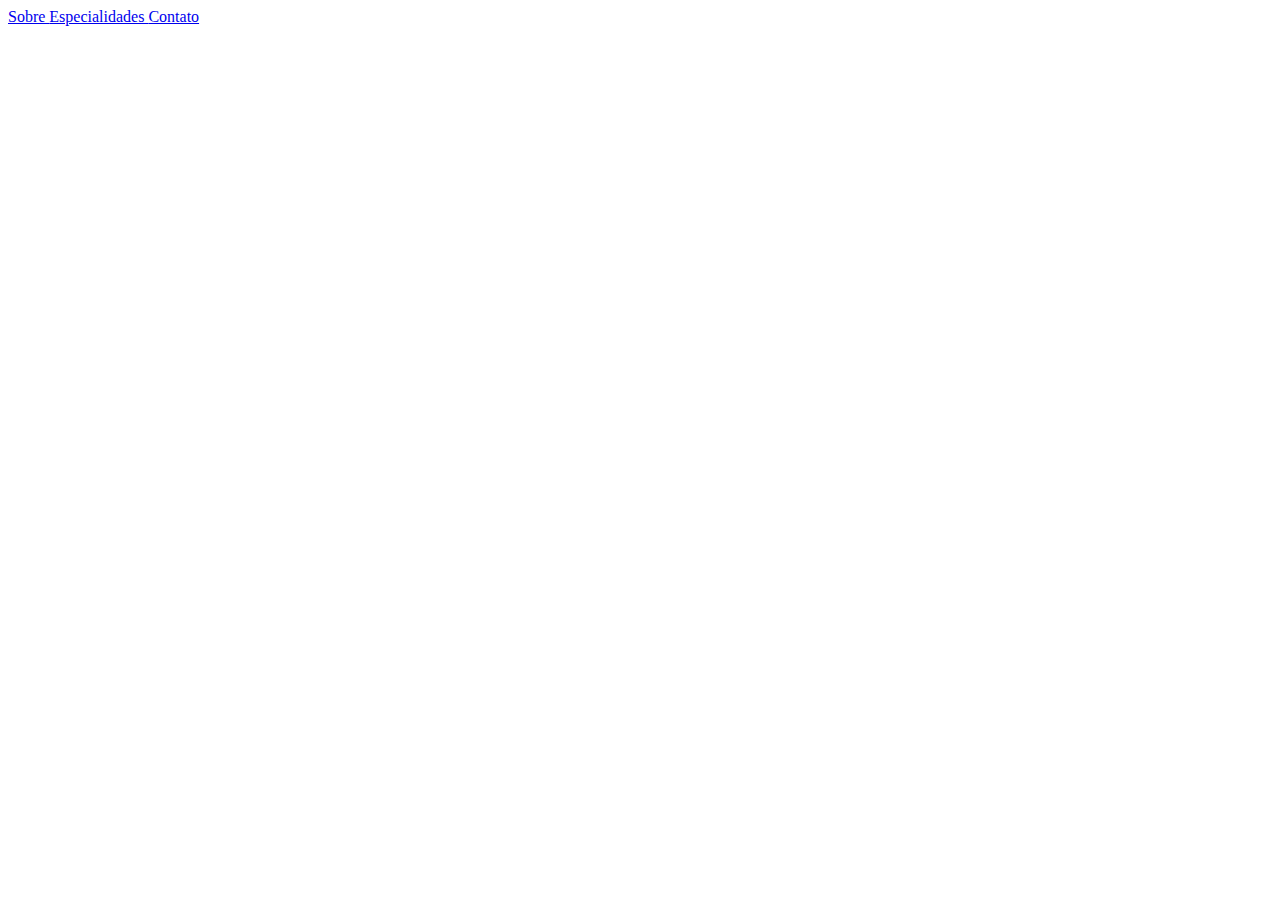
==== index.html @ e7d1a458 "introducao" ====
<!DOCTYPE html>
<html>
<head>
    <meta charset="UTF-8">
    <title> CMLife - Home </title>
</head>
    <body>
            <header>
                <nav>
                    <a href="#"> Sobre </a>
                    <a href="#"> Especialidades </a>
                    <a href="#"> Contato </a>
                </nav>
            </header>
    </body>
</html>
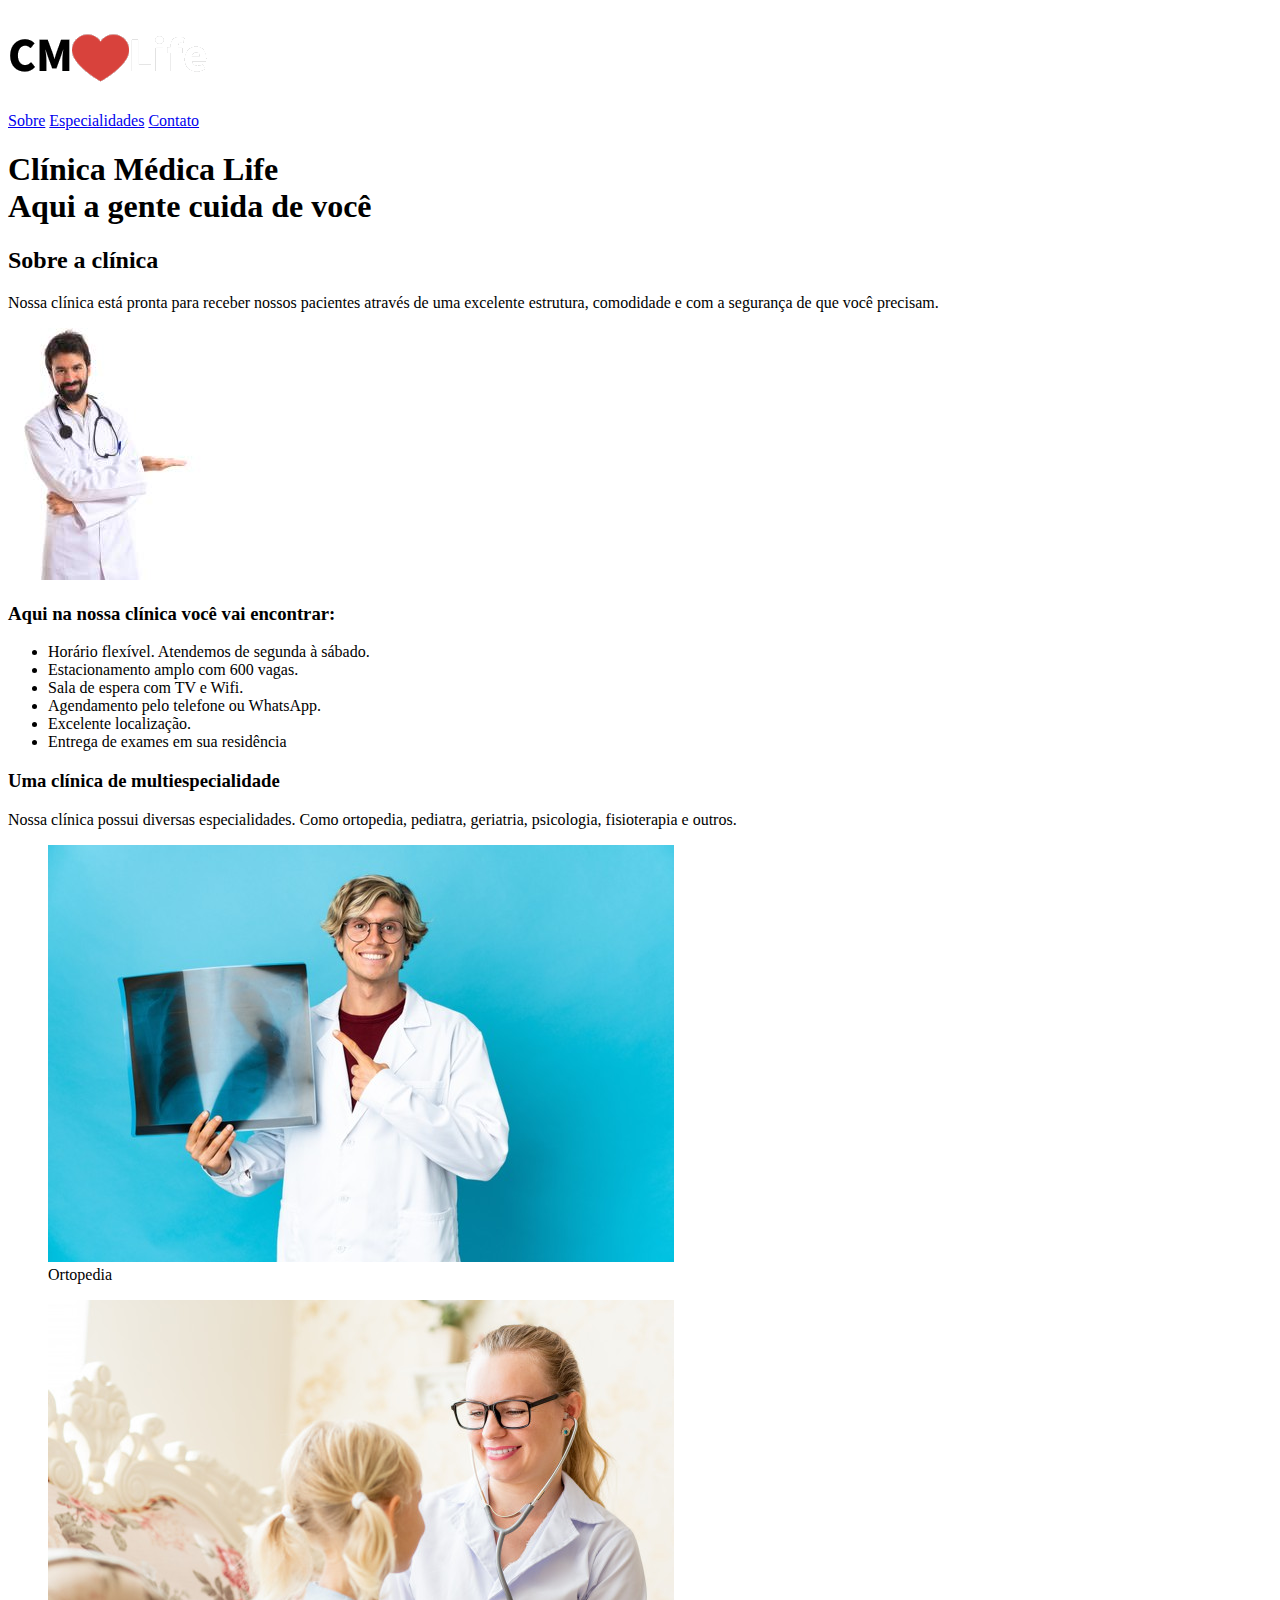
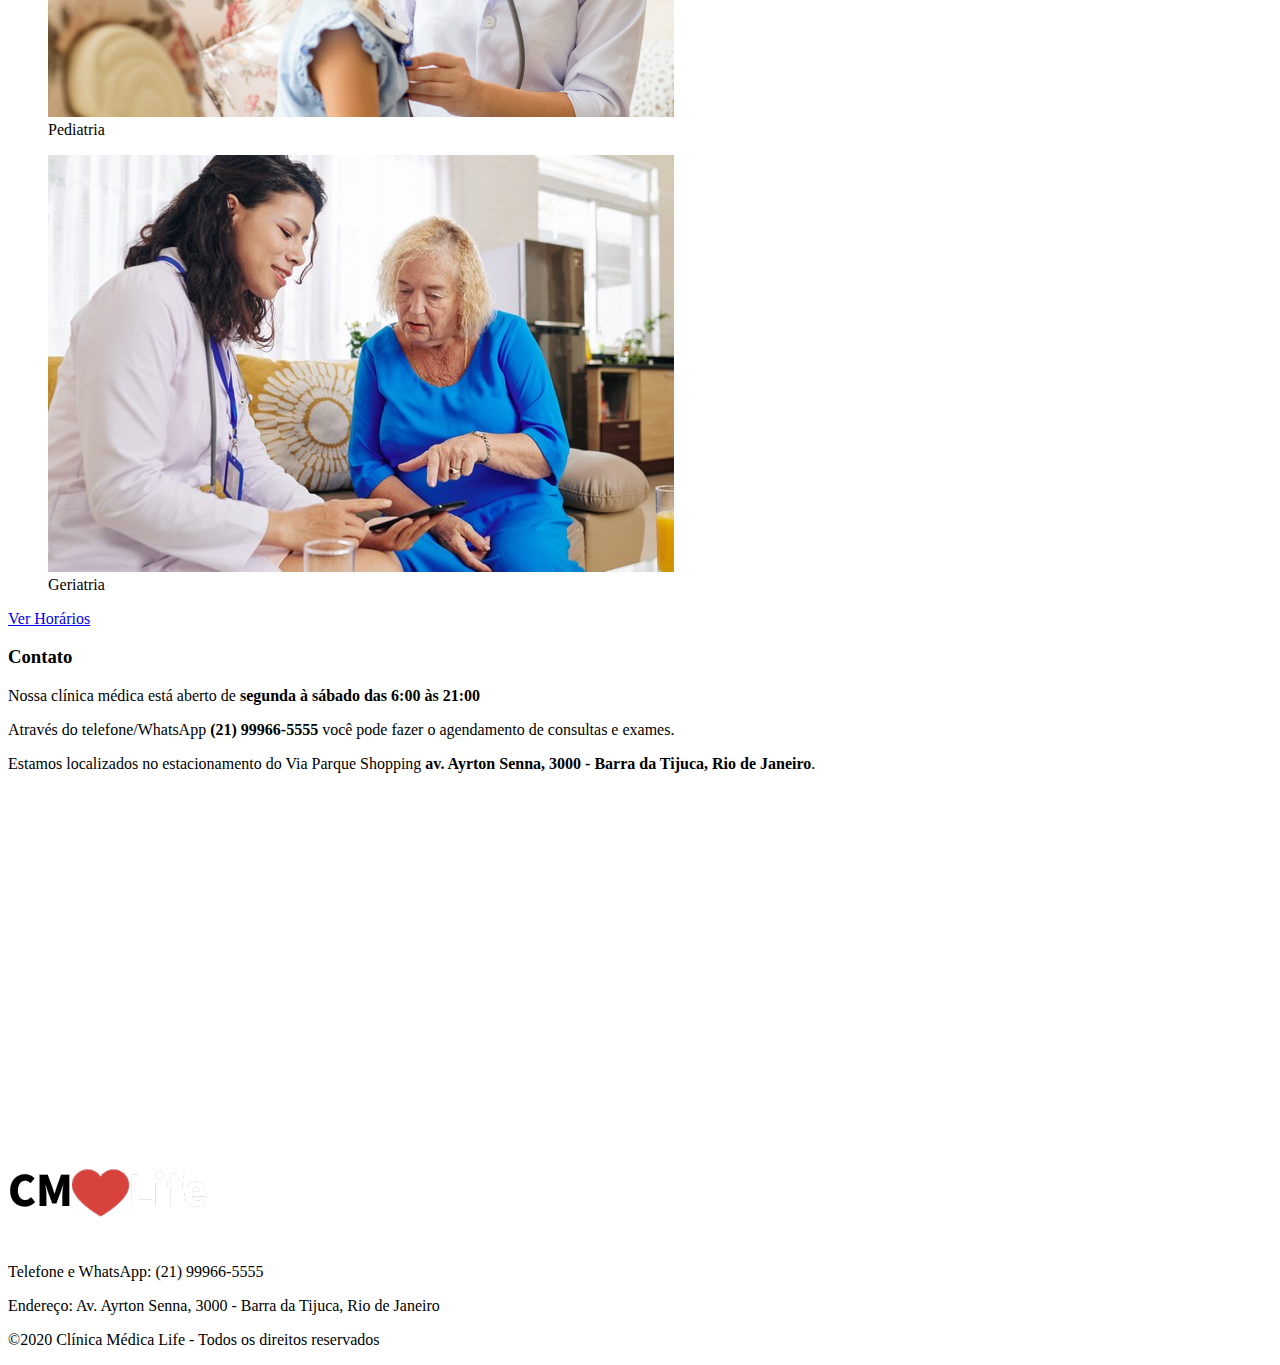
==== commit fd651326: "full html page" ====
--- a/index.html
+++ b/index.html
@@ -1,16 +1,114 @@
 <!DOCTYPE html>
 <html>
 <head>
-    <meta charset="UTF-8">
-    <title> CMLife - Home </title>
+  <meta charset="UTF-8">
+  <title>CMLife - Home</title>
 </head>
-    <body>
-            <header>
-                <nav>
-                    <a href="#"> Sobre </a>
-                    <a href="#"> Especialidades </a>
-                    <a href="#"> Contato </a>
-                </nav>
-            </header>
-    </body>
+<body>
+  <header>
+    <div>
+      <div>
+        <a href="index.html">
+          <img src="assets/logo.png" alt="Clínica Médica" title="Clínica Médica Life">
+        </a>
+      </div>
+
+      <nav>
+        <a href="#sobre">Sobre</a>
+        <a href="#">Especialidades</a>
+        <a href="#contato">Contato</a>
+      </nav>
+
+    </div>
+  </header>
+
+  <main>
+    <section>
+      <div>
+        <h1>Clínica Médica Life<br> Aqui a gente cuida de você</h1>
+      </div>
+    </section>
+
+    <section id="sobre">
+      <div>
+        <h2>Sobre a clínica</h2>
+        <p>Nossa clínica está pronta para receber nossos pacientes através de uma excelente estrutura, comodidade e com a segurança de que você precisam.</p>
+      </div>
+
+      <div>
+        <img src="assets/medico.jpg" alt="Imagem de um médico" title="Imagem de um médico">
+
+        <div>
+          <h3>Aqui na nossa clínica você vai encontrar:</h3>
+          <ul>
+            <li>Horário flexível. Atendemos de segunda à sábado.</li>
+            <li>Estacionamento amplo com 600 vagas.</li>
+            <li>Sala de espera com TV e Wifi.</li>
+            <li>Agendamento pelo telefone ou WhatsApp.</li>
+            <li>Excelente localização.</li>
+            <li>Entrega de exames em sua residência</li>
+          </ul>
+        </div>
+      </div>
+    </section>
+
+    <section id="especialidades">
+      <div>
+        <h3>Uma clínica de multiespecialidade</h3>
+        <p>Nossa clínica possui diversas especialidades. Como ortopedia, pediatra, geriatria, psicologia, fisioterapia e outros.</p>
+      </div>
+
+      <div>
+        <figure>
+          <img src="assets/ortopedia1.png" alt="Imagem de um ortopedista" title="Imagem de um ortopedista">
+          <figcaption>Ortopedia</figcaption>
+        </figure>
+
+        <figure>
+          <img src="assets/pediatra.png" alt="Imagem de uma pediatra" title="Imagem de uma pediatra">
+          <figcaption>Pediatria</figcaption>
+        </figure>
+
+        <figure>
+          <img src="assets/geriatra.png" alt="Imagem de uma geriatra" title="Imagem de uma geriatra">
+          <figcaption>Geriatria</figcaption>
+        </figure>
+      </div>
+
+      <div>
+        <a href="especialidades.html">Ver Horários</a>
+      </div>
+    </section>
+
+    <section id="contato">
+      <div>
+        <h3>Contato</h3>
+        <p>Nossa clínica médica está aberto de <strong>segunda à sábado das 6:00 às 21:00</strong></p>
+        <p>Através do telefone/WhatsApp <strong>(21) 99966-5555</strong> você pode fazer o agendamento de consultas e exames.</p>
+        <p>Estamos localizados no estacionamento do Via Parque Shopping <strong>av. Ayrton Senna, 3000 - Barra da Tijuca, Rio de Janeiro</strong>.</p>
+      </div>
+
+      <div>
+        <iframe src="https://www.google.com/maps/embed?pb=!1m14!1m8!1m3!1d14692.471710812997!2d-43.3641911!3d-22.9826906!3m2!1i1024!2i768!4f13.1!3m3!1m2!1s0x0%3A0x539cb07246f0e38d!2sVia%20Parque%20Shopping!5e0!3m2!1spt-BR!2sbr!4v1612707978931!5m2!1spt-BR!2sbr" width="100%" height="350" frameborder="0" style="border:0" allowfullscreen></iframe>
+      </div>
+    </section>
+  </main>
+
+  <footer>
+    <div>
+      <img src="assets/logo.png" alt="Clínica Médica" title="Clínica Médica Life">
+
+      <p>
+        Telefone e WhatsApp: (21) 99966-5555
+      </p>
+      <p>
+        Endereço: Av. Ayrton Senna, 3000 - Barra da Tijuca, Rio de Janeiro
+      </p>
+
+      <p>
+        ©2020 Clínica Médica Life  - Todos os direitos reservados
+      </p>
+    </div>
+  </footer>
+</body>
 </html>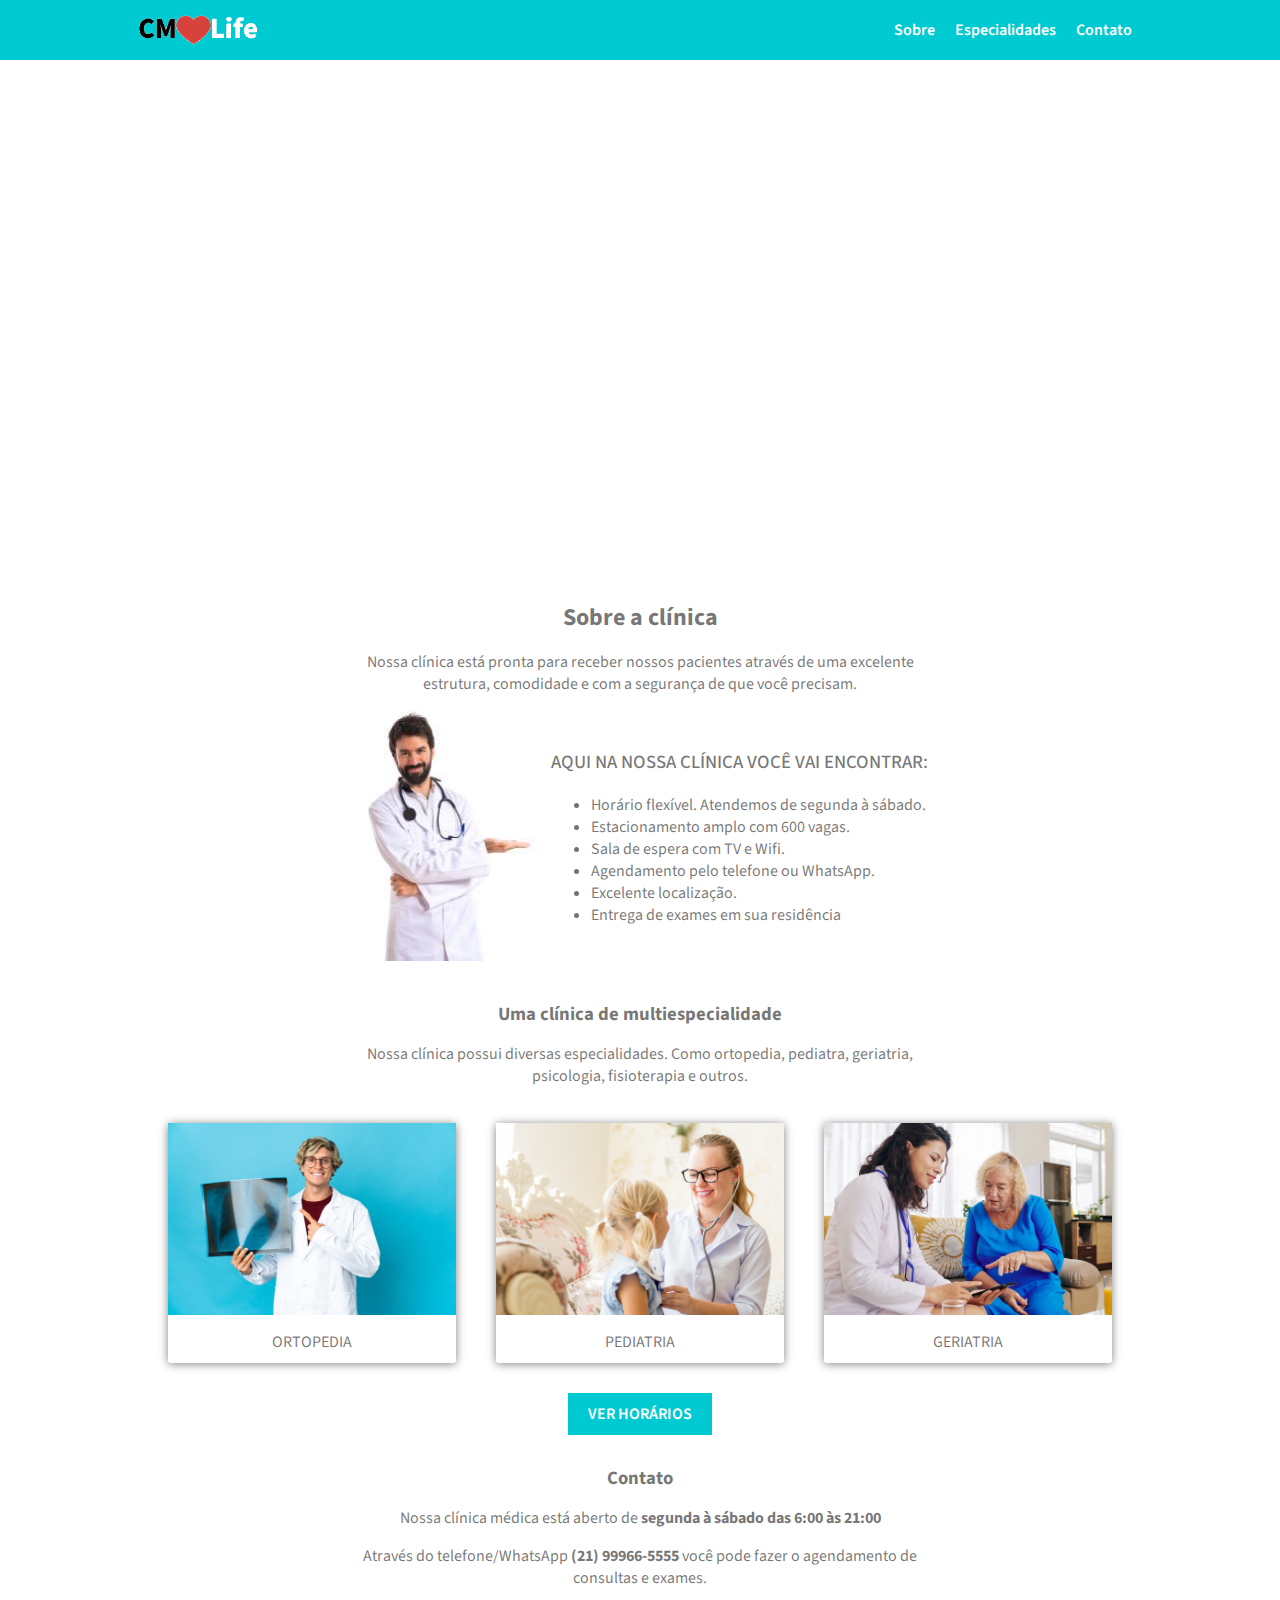
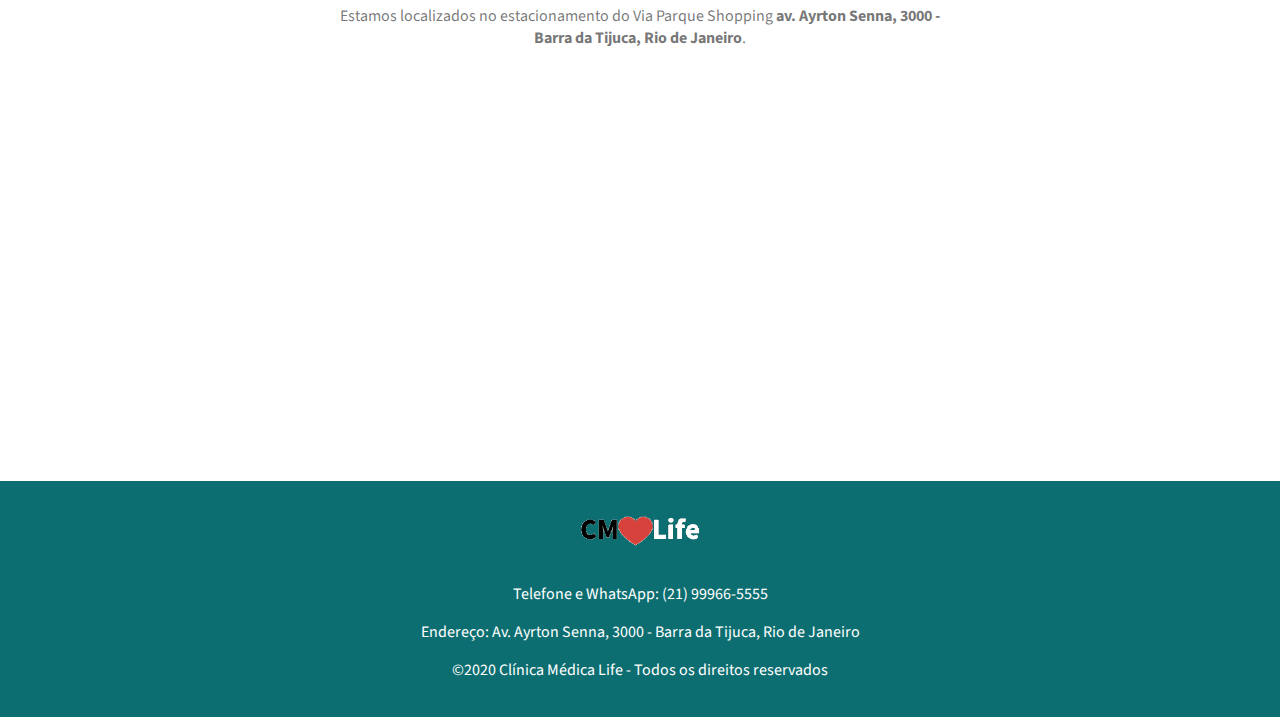
==== commit cf26babb: "implementation home-css" ====
--- a/index.html
+++ b/index.html
@@ -2,40 +2,43 @@
 <html>
 <head>
   <meta charset="UTF-8">
+  <meta name="viewport" content="width=device-width, initial-scale=1.0">
+  <link rel="stylesheet" href="css/estilo.css">
+  <link href="https://fonts.googleapis.com/css2?family=Source+Sans+Pro:ital,wght@0,200;0,300;0,400;0,600;0,700;0,900;1,200;1,300;1,400;1,600;1,700;1,900&display=swap" rel="stylesheet">
   <title>CMLife - Home</title>
 </head>
 <body>
-  <header>
-    <div>
-      <div>
+  <header class="topo">
+    <div class="container">
+      <div class="topo-titulo">
         <a href="index.html">
-          <img src="assets/logo.png" alt="Clínica Médica" title="Clínica Médica Life">
+          <img class="topo-logo" src="assets/logo.png" alt="Clínica Médica" title="Clínica Médica Life">
         </a>
       </div>
 
-      <nav>
+      <nav class="topo-links">
         <a href="#sobre">Sobre</a>
         <a href="#">Especialidades</a>
         <a href="#contato">Contato</a>
+
       </nav>
-
     </div>
   </header>
 
   <main>
-    <section>
-      <div>
+    <section class="box-visao-geral">
+      <div class="box-visao-geral-titulo container">
         <h1>Clínica Médica Life<br> Aqui a gente cuida de você</h1>
       </div>
     </section>
 
-    <section id="sobre">
-      <div>
+    <section id="sobre" class="secao-sobre container">
+      <div class="container-conteudo">
         <h2>Sobre a clínica</h2>
         <p>Nossa clínica está pronta para receber nossos pacientes através de uma excelente estrutura, comodidade e com a segurança de que você precisam.</p>
       </div>
 
-      <div>
+      <div class="box-sobre">
         <img src="assets/medico.jpg" alt="Imagem de um médico" title="Imagem de um médico">
 
         <div>
@@ -52,51 +55,51 @@
       </div>
     </section>
 
-    <section id="especialidades">
-      <div>
+    <section id="especialidades" class="secao-especialidades container">
+      <div class="container-conteudo">
         <h3>Uma clínica de multiespecialidade</h3>
         <p>Nossa clínica possui diversas especialidades. Como ortopedia, pediatra, geriatria, psicologia, fisioterapia e outros.</p>
       </div>
 
-      <div>
-        <figure>
+      <div class="box-especialidades">
+        <figure class="box-especialidade">
           <img src="assets/ortopedia1.png" alt="Imagem de um ortopedista" title="Imagem de um ortopedista">
           <figcaption>Ortopedia</figcaption>
         </figure>
 
-        <figure>
+        <figure class="box-especialidade">
           <img src="assets/pediatra.png" alt="Imagem de uma pediatra" title="Imagem de uma pediatra">
           <figcaption>Pediatria</figcaption>
         </figure>
 
-        <figure>
+        <figure class="box-especialidade">
           <img src="assets/geriatra.png" alt="Imagem de uma geriatra" title="Imagem de uma geriatra">
           <figcaption>Geriatria</figcaption>
         </figure>
       </div>
 
-      <div>
-        <a href="especialidades.html">Ver Horários</a>
+      <div class="box-link-horarios">
+        <a class="link-horarios" href="especialidades.html">Ver Horários</a>
       </div>
     </section>
 
-    <section id="contato">
-      <div>
+    <section id="contato" class="secao-contato container">
+      <div class="container-conteudo">
         <h3>Contato</h3>
         <p>Nossa clínica médica está aberto de <strong>segunda à sábado das 6:00 às 21:00</strong></p>
         <p>Através do telefone/WhatsApp <strong>(21) 99966-5555</strong> você pode fazer o agendamento de consultas e exames.</p>
         <p>Estamos localizados no estacionamento do Via Parque Shopping <strong>av. Ayrton Senna, 3000 - Barra da Tijuca, Rio de Janeiro</strong>.</p>
       </div>
 
-      <div>
+      <div class="container-rota">
         <iframe src="https://www.google.com/maps/embed?pb=!1m14!1m8!1m3!1d14692.471710812997!2d-43.3641911!3d-22.9826906!3m2!1i1024!2i768!4f13.1!3m3!1m2!1s0x0%3A0x539cb07246f0e38d!2sVia%20Parque%20Shopping!5e0!3m2!1spt-BR!2sbr!4v1612707978931!5m2!1spt-BR!2sbr" width="100%" height="350" frameborder="0" style="border:0" allowfullscreen></iframe>
       </div>
     </section>
   </main>
 
   <footer>
-    <div>
-      <img src="assets/logo.png" alt="Clínica Médica" title="Clínica Médica Life">
+    <div class="container">
+      <img class="topo-logo" src="assets/logo.png" alt="Clínica Médica" title="Clínica Médica Life">
 
       <p>
         Telefone e WhatsApp: (21) 99966-5555
--- a/css/estilo.css
+++ b/css/estilo.css
@@ -0,0 +1,173 @@
+/* Estilos Gerais */
+* {
+    box-sizing: border-box;
+  }
+   
+  body {
+    margin: 0;
+    padding: 0;
+    background-color: #fff;
+    font-family: 'Source Sans Pro', sans-serif;
+  }
+  
+  main {
+    color: #0000008c;
+    margin-bottom: 60px;
+  }
+  
+  .container {
+    max-width: 1024px;
+    margin: 0 auto;
+  }
+  
+  .container-conteudo {
+    max-width: 600px;
+    margin: 0 auto;
+    text-align: center;
+  }
+  
+  .container-conteudo h2, .container-conteudo h3 {
+    margin:0;
+  }
+  
+  /* Início CSS Topo */
+  .topo {
+    background-color: #00cad1;
+    width: 100%;
+  }
+  .topo .container {
+    display: flex;
+    align-items: center;
+    justify-content: space-between;
+    width: 100%;
+    min-height: 60px;
+    padding: 0 10px;
+    margin: 0 auto;
+  }
+  
+  .topo-titulo {
+    font-weight: 600;
+    font-size: 28px;
+    color: #fff;
+    display: flex;
+    justify-content: center;
+    align-items: center;
+  }
+  .topo-titulo a {
+    display: flex;
+  }
+  
+  .topo-logo {
+    height: 60px;
+  }
+  
+  .topo-links{
+    display: flex;
+  }
+  
+  .topo-links a {
+    padding: 10px;
+    text-decoration: none;
+    color: #fff;
+    font-weight: 600;
+  }
+  
+  .topo-links a:hover {
+    color: #004b4c;
+  }
+  /* Fim CSS Topo */
+  
+  
+  /* Início CSS Rodapé */
+  footer {
+    background-color: #0d6e71;
+    color: #fff;
+    padding: 20px;
+  }
+  
+  footer .container {
+    text-align: center;
+  }
+  /* Fim CSS Rodapé */
+  
+  
+  #sobre,
+  #especialidades,
+  #contato {
+    padding: 40px 20px 0;
+  }
+  
+  .box-visao-geral {
+    position: relative;
+    background-image: url('../assets/recepcao.png');
+    background-repeat: no-repeat;
+    background-size: cover;
+    width: 100%;
+    height: 500px;
+  }
+  
+  .box-visao-geral-titulo{
+    height: 100%;
+    color: #fff;
+    padding: 10px;
+    display: flex;
+    align-items: center;
+  }
+  
+  .box-visao-geral h1 {
+    font-weight: 500;
+    text-transform: uppercase;
+    font-size: 38px;
+    margin: 0;
+  }
+  
+  .box-sobre {
+    display: flex;
+    justify-content: center;
+    align-items: center;
+  }
+  
+  .box-sobre h3 {
+    font-weight: 500;
+    text-transform: uppercase;
+  }
+  
+  .box-sobre img {
+    height: 250px;
+  }
+  
+  .box-especialidades {
+    display: flex;
+    flex-wrap: wrap;
+  }
+  
+  .box-especialidade{
+    border-radius: 3px;
+    box-shadow: 0px 1px 10px rgb(0 0 0 / 50%);
+    margin: 20px;
+    width: calc(100% / 3 - 40px);
+  }
+  
+  .box-especialidade img {
+    width: 100%;
+  }
+  
+  .box-especialidade figcaption {
+    text-align: center;
+    padding: 10px;
+    text-transform: uppercase;
+  }
+  
+  .box-link-horarios {
+    text-align: center;
+    margin-top: 20px;
+  }
+  
+  .link-horarios {
+    background-color: #00cad1;
+    color: #fff;
+    font-weight: 600;
+    text-transform: uppercase;
+    padding: 10px 20px;
+    text-decoration: none;
+  }